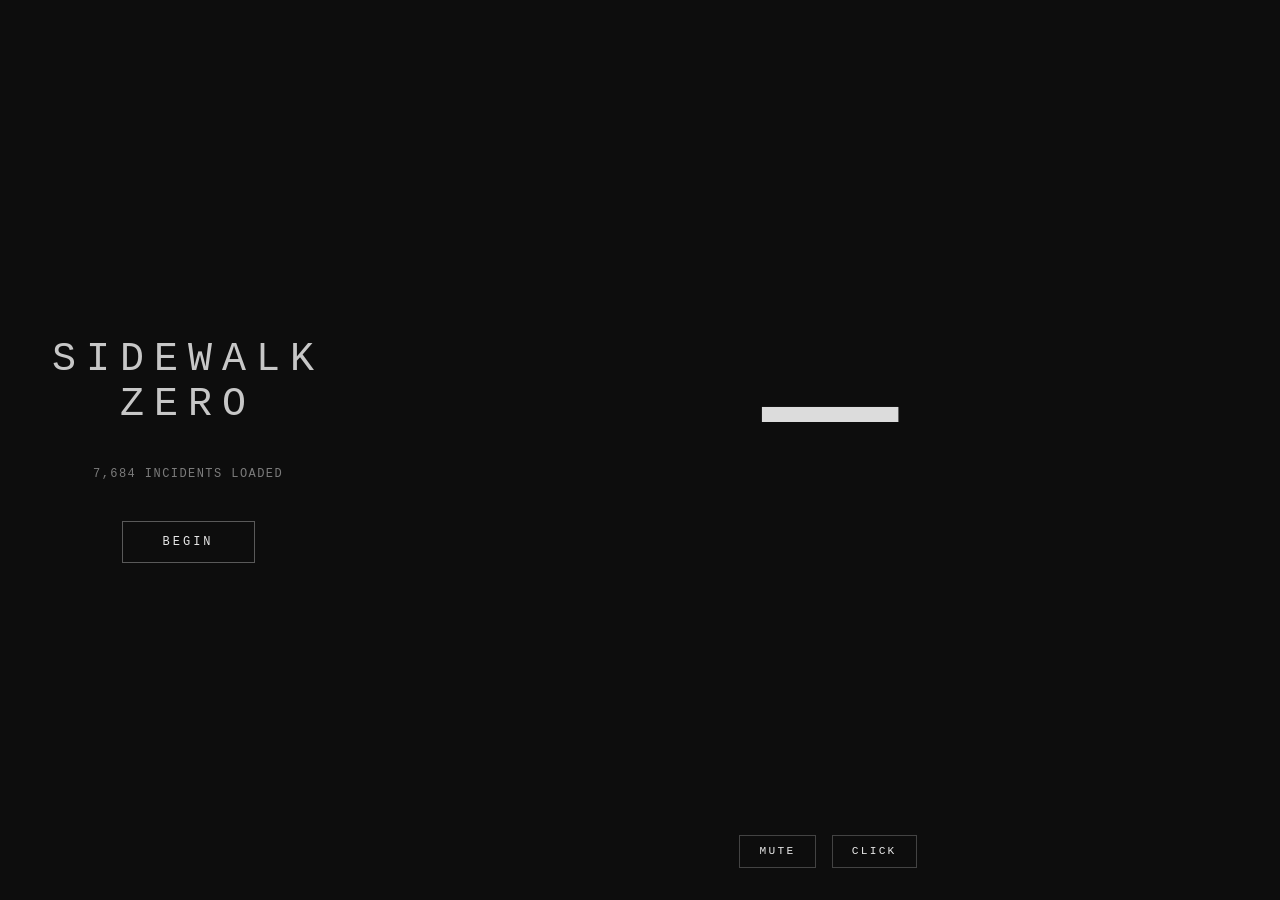
==== public/index.html @ f0196a46 "feat: V4 sound — click engine and continuous tone with mode toggle - Click engine: 12ms decaying noi" ====
<!DOCTYPE html>
<html lang="en">
<head>
  <meta charset="UTF-8">
  <meta name="viewport" content="width=device-width, initial-scale=1.0, user-scalable=no">
  <meta name="mobile-web-app-capable" content="yes">
  <meta name="apple-mobile-web-app-capable" content="yes">
  <meta name="apple-mobile-web-app-status-bar-style" content="black-translucent">
  <title>Sidewalk Zero</title>
  <link rel="stylesheet" href="style.css">
</head>
<body>
  <div id="screen">

    <div id="loading-view">
      <div class="title">SIDEWALK ZERO</div>
      <div id="load-status">loading...</div>
    </div>

    <div id="ready-view" hidden>
      <div class="title">SIDEWALK ZERO</div>
      <div id="incident-count"></div>
      <button id="begin-btn">BEGIN</button>
    </div>

    <div id="main-view" hidden>
      <div id="reading">—</div>
      <div id="status"></div>
      <div id="controls">
        <button id="mute-btn">MUTE</button>
        <button id="mode-btn">CLICK</button>
      </div>
    </div>

  </div>
  <script src="app.js"></script>
</body>
</html>
---- public/style.css ----
*, *::before, *::after {
  box-sizing: border-box;
  margin: 0;
  padding: 0;
}

html, body {
  height: 100%;
  width: 100%;
  overflow: hidden;
  background: #0d0d0d;
  color: #e8e8e8;
  font-family: 'Courier New', Courier, monospace;
  -webkit-tap-highlight-color: transparent;
}

#screen {
  height: 100dvh;
  display: flex;
  align-items: center;
  justify-content: center;
  transition: background-color 0.6s ease;
}

/* Loading + ready views */

#loading-view,
#ready-view {
  text-align: center;
  padding: 2rem;
}

.title {
  font-size: clamp(1.2rem, 7vw, 2.5rem);
  letter-spacing: 0.25em;
  margin-bottom: 2.5rem;
  opacity: 0.85;
}

#load-status,
#incident-count {
  font-size: 0.75rem;
  letter-spacing: 0.12em;
  opacity: 0.5;
  margin-bottom: 2.5rem;
  text-transform: uppercase;
}

#begin-btn {
  background: none;
  border: 1px solid rgba(232, 232, 232, 0.35);
  color: #e8e8e8;
  font-family: inherit;
  font-size: 0.75rem;
  letter-spacing: 0.25em;
  padding: 0.8rem 2.5rem;
  cursor: pointer;
  text-transform: uppercase;
  transition: border-color 0.2s, background 0.2s;
}

#begin-btn:active {
  background: rgba(232, 232, 232, 0.08);
  border-color: rgba(232, 232, 232, 0.6);
}

/* Main view */

#main-view {
  width: 100%;
  height: 100%;
  display: flex;
  flex-direction: column;
  align-items: center;
  justify-content: center;
}

#status {
  font-size: 0.65rem;
  letter-spacing: 0.12em;
  opacity: 0.4;
  text-transform: uppercase;
  margin-bottom: 1rem;
  min-height: 1em;
}

#reading {
  font-size: clamp(5rem, 28vw, 14rem);
  font-weight: 400;
  letter-spacing: -0.02em;
  line-height: 1;
  tabular-nums: true;
  font-variant-numeric: tabular-nums;
  opacity: 0.95;
  margin-bottom: 3rem;
}

#controls {
  display: flex;
  gap: 1rem;
  position: fixed;
  bottom: max(2rem, env(safe-area-inset-bottom));
}

#controls button {
  background: none;
  border: 1px solid rgba(232, 232, 232, 0.25);
  color: #e8e8e8;
  font-family: inherit;
  font-size: 0.7rem;
  letter-spacing: 0.2em;
  padding: 0.6rem 1.2rem;
  cursor: pointer;
  text-transform: uppercase;
  transition: border-color 0.2s, background 0.2s;
}

#controls button:active {
  background: rgba(232, 232, 232, 0.08);
}

#mute-btn.active {
  border-color: rgba(232, 232, 232, 0.6);
  opacity: 1;
}
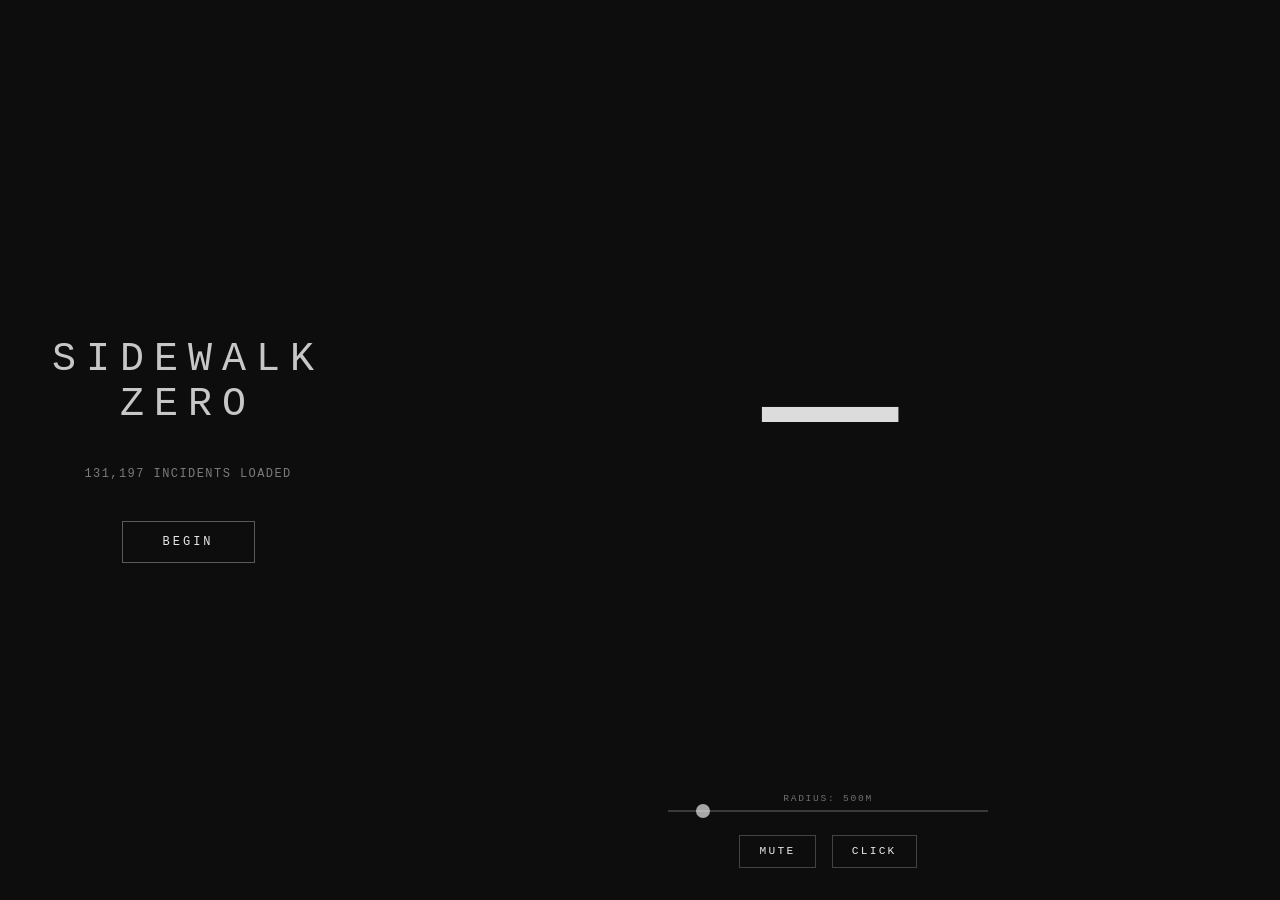
==== commit 561a33c2: "feat: add radius slider for live testing of RADIUS_M Adds a fixed slider at the bottom of the main v" ====
--- a/public/index.html
+++ b/public/index.html
@@ -7,7 +7,7 @@
   <meta name="apple-mobile-web-app-capable" content="yes">
   <meta name="apple-mobile-web-app-status-bar-style" content="black-translucent">
   <title>Sidewalk Zero</title>
-  <link rel="stylesheet" href="style.css">
+  <link rel="stylesheet" href="style.css?v=7">
 </head>
 <body>
   <div id="screen">
@@ -26,6 +26,10 @@
     <div id="main-view" hidden>
       <div id="reading">—</div>
       <div id="status"></div>
+      <div id="radius-control">
+        <label id="radius-label" for="radius-slider">RADIUS: 500m</label>
+        <input id="radius-slider" type="range" min="50" max="5000" step="50" value="500">
+      </div>
       <div id="controls">
         <button id="mute-btn">MUTE</button>
         <button id="mode-btn">CLICK</button>
@@ -33,6 +37,6 @@
     </div>
 
   </div>
-  <script src="app.js"></script>
+  <script src="app.js?v=7"></script>
 </body>
 </html>
--- a/public/style.css
+++ b/public/style.css
@@ -95,6 +95,51 @@
   margin-bottom: 3rem;
 }
 
+#radius-control {
+  position: fixed;
+  bottom: max(5.5rem, calc(env(safe-area-inset-bottom) + 4rem));
+  display: flex;
+  flex-direction: column;
+  align-items: center;
+  gap: 0.4rem;
+}
+
+#radius-label {
+  font-size: 0.6rem;
+  letter-spacing: 0.18em;
+  opacity: 0.45;
+  text-transform: uppercase;
+}
+
+#radius-slider {
+  -webkit-appearance: none;
+  appearance: none;
+  width: clamp(180px, 50vw, 320px);
+  height: 2px;
+  background: rgba(232, 232, 232, 0.2);
+  outline: none;
+  cursor: pointer;
+}
+
+#radius-slider::-webkit-slider-thumb {
+  -webkit-appearance: none;
+  appearance: none;
+  width: 14px;
+  height: 14px;
+  border-radius: 50%;
+  background: rgba(232, 232, 232, 0.7);
+  cursor: pointer;
+}
+
+#radius-slider::-moz-range-thumb {
+  width: 14px;
+  height: 14px;
+  border-radius: 50%;
+  border: none;
+  background: rgba(232, 232, 232, 0.7);
+  cursor: pointer;
+}
+
 #controls {
   display: flex;
   gap: 1rem;
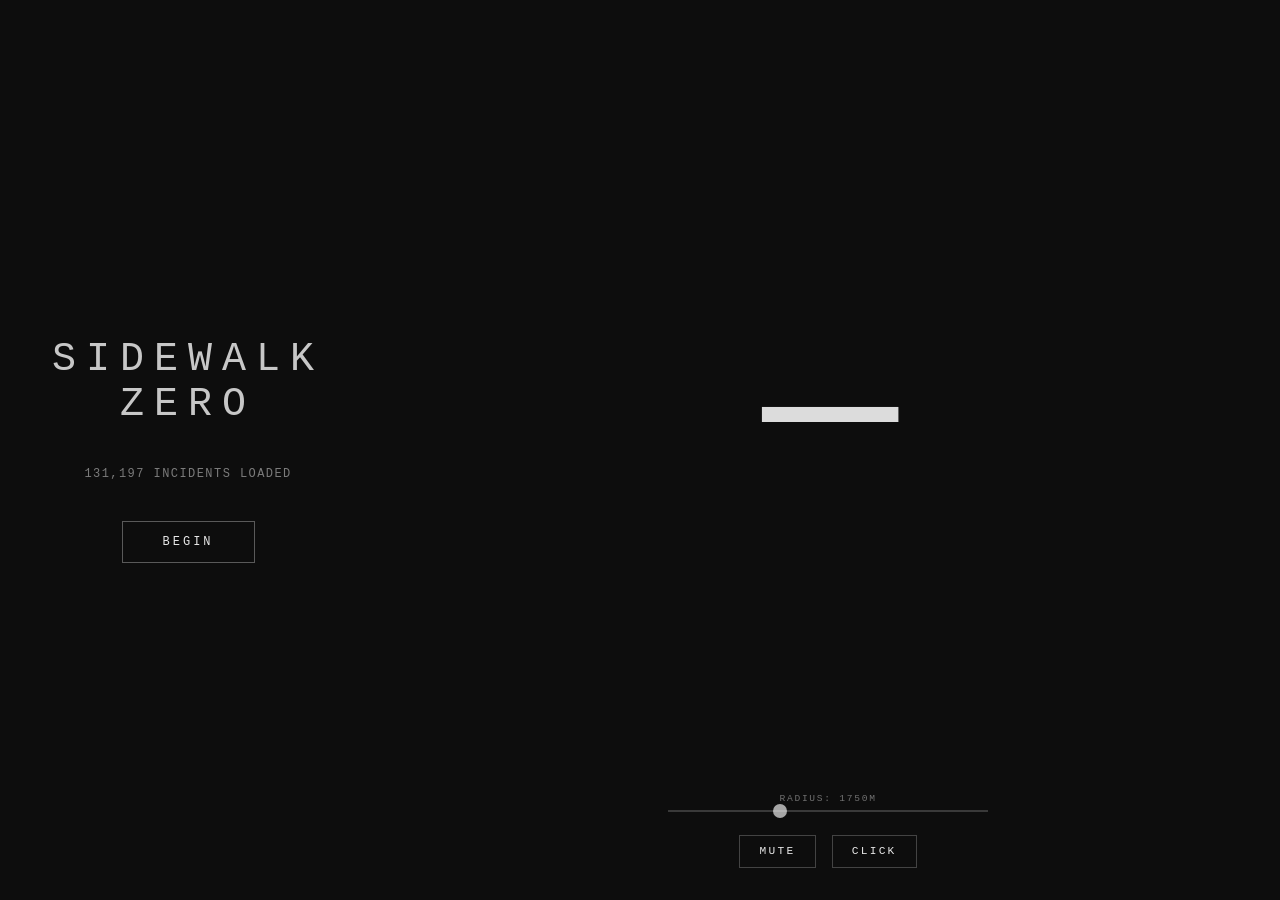
==== commit be35e61a: "tune: update formula constants from simulator field testing REFERENCE_DIST_M: 15 → 129 RADIUS_M: 500" ====
--- a/public/index.html
+++ b/public/index.html
@@ -27,8 +27,8 @@
       <div id="reading">—</div>
       <div id="status"></div>
       <div id="radius-control">
-        <label id="radius-label" for="radius-slider">RADIUS: 500m</label>
-        <input id="radius-slider" type="range" min="50" max="5000" step="50" value="500">
+        <label id="radius-label" for="radius-slider">RADIUS: 1750m</label>
+        <input id="radius-slider" type="range" min="50" max="5000" step="50" value="1750">
       </div>
       <div id="controls">
         <button id="mute-btn">MUTE</button>
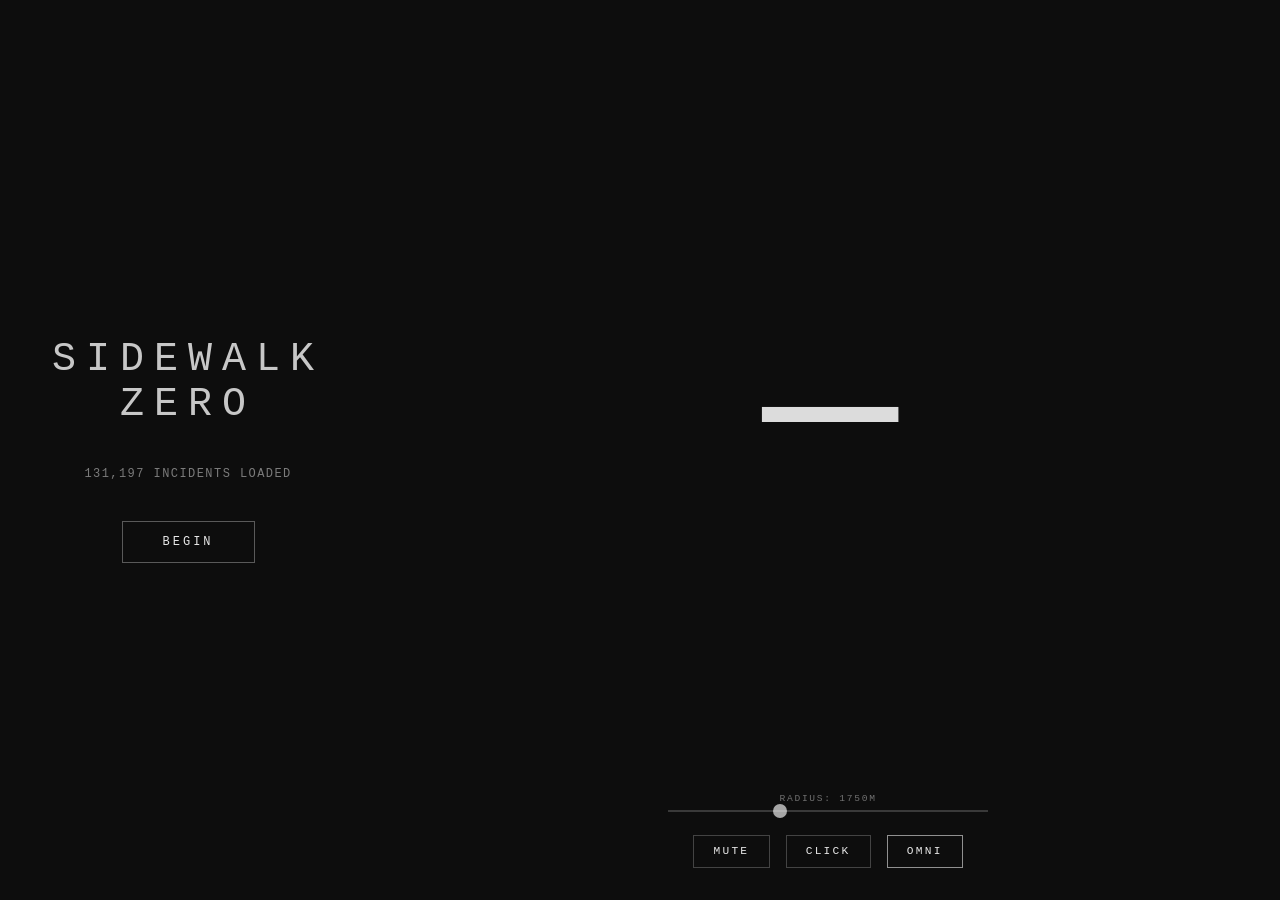
==== commit 6c3d5fde: "feat: add OMNI/DIR toggle button to main view Adds a third control button that switches between omni" ====
--- a/public/index.html
+++ b/public/index.html
@@ -33,6 +33,7 @@
       <div id="controls">
         <button id="mute-btn">MUTE</button>
         <button id="mode-btn">CLICK</button>
+        <button id="omni-btn" class="active">OMNI</button>
       </div>
     </div>
 
--- a/public/style.css
+++ b/public/style.css
@@ -164,7 +164,8 @@
   background: rgba(232, 232, 232, 0.08);
 }
 
-#mute-btn.active {
+#mute-btn.active,
+#omni-btn.active {
   border-color: rgba(232, 232, 232, 0.6);
   opacity: 1;
 }
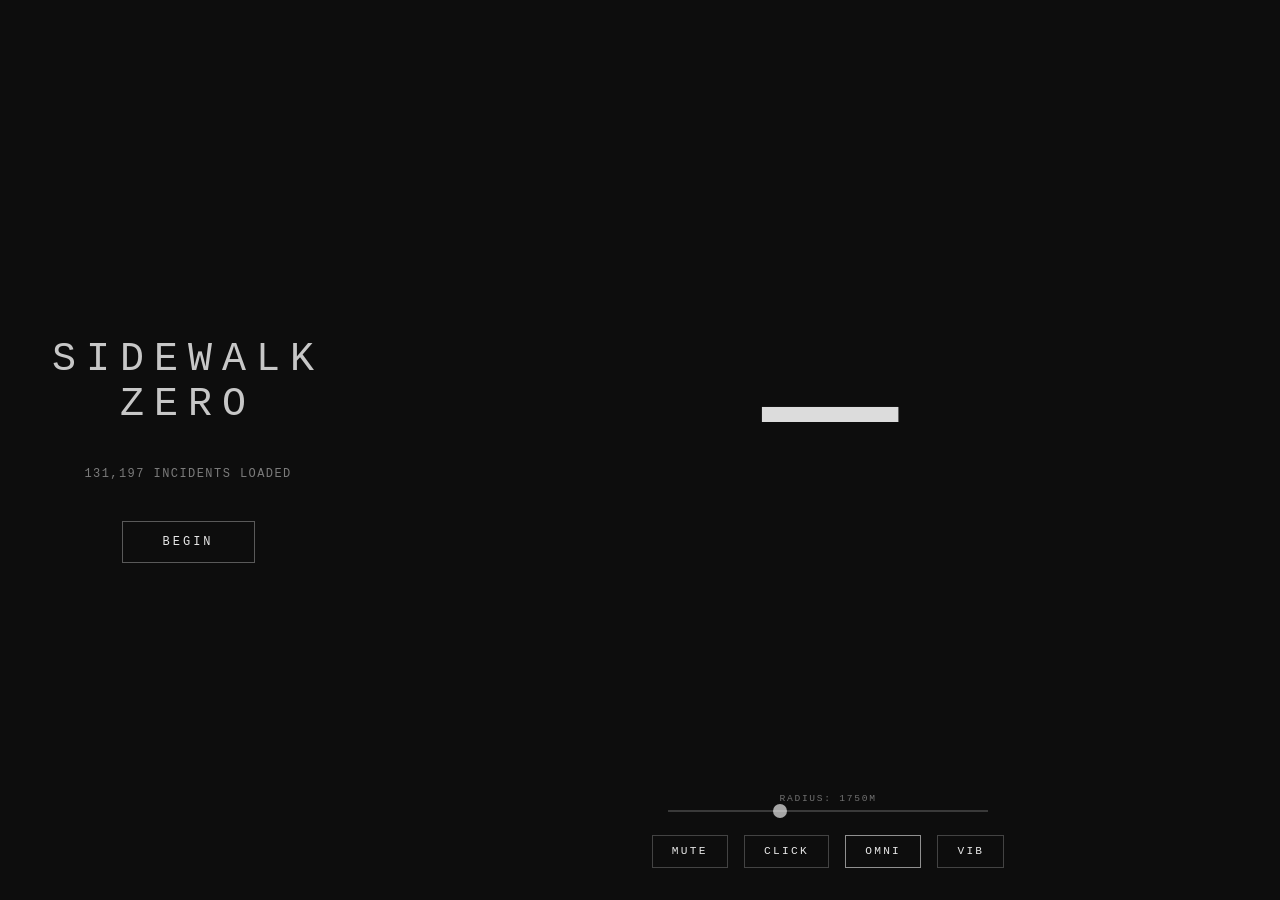
==== commit 38bbcb6c: "feat: Poisson click timing, quadratic rate curve, vibration toggle Click engine now uses a Poisson p" ====
--- a/public/index.html
+++ b/public/index.html
@@ -7,7 +7,7 @@
   <meta name="apple-mobile-web-app-capable" content="yes">
   <meta name="apple-mobile-web-app-status-bar-style" content="black-translucent">
   <title>Sidewalk Zero</title>
-  <link rel="stylesheet" href="style.css?v=7">
+  <link rel="stylesheet" href="style.css?v=8">
 </head>
 <body>
   <div id="screen">
@@ -34,10 +34,11 @@
         <button id="mute-btn">MUTE</button>
         <button id="mode-btn">CLICK</button>
         <button id="omni-btn" class="active">OMNI</button>
+        <button id="vib-btn">VIB</button>
       </div>
     </div>
 
   </div>
-  <script src="app.js?v=7"></script>
+  <script src="app.js?v=8"></script>
 </body>
 </html>
--- a/public/style.css
+++ b/public/style.css
@@ -165,7 +165,12 @@
 }
 
 #mute-btn.active,
-#omni-btn.active {
+#omni-btn.active,
+#vib-btn.active {
   border-color: rgba(232, 232, 232, 0.6);
   opacity: 1;
 }
+
+#vib-btn.no-vibrate {
+  display: none;
+}
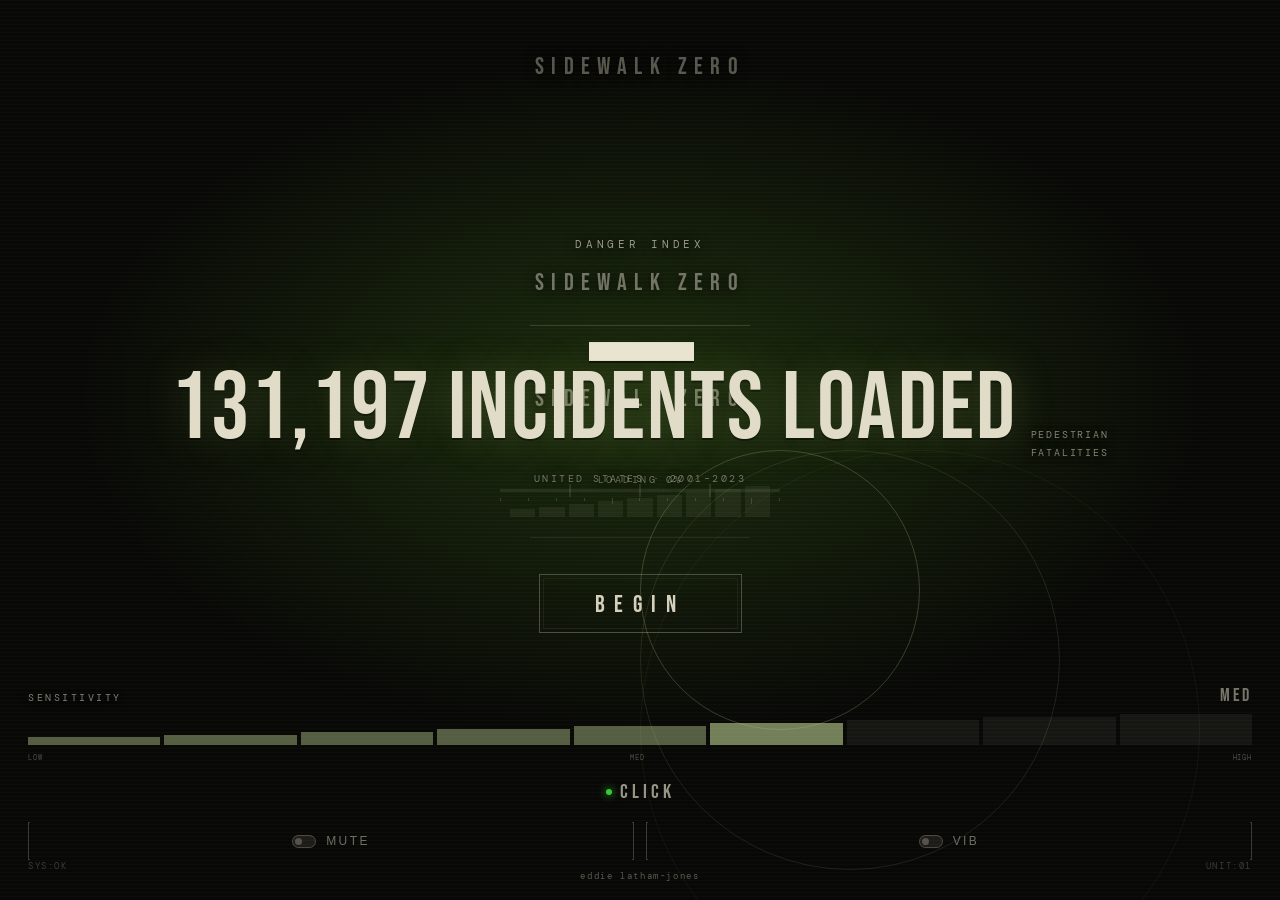
==== commit 7a519c15: "design update new claude design" ====
--- a/public/index.html
+++ b/public/index.html
@@ -7,38 +7,176 @@
   <meta name="apple-mobile-web-app-capable" content="yes">
   <meta name="apple-mobile-web-app-status-bar-style" content="black-translucent">
   <title>Sidewalk Zero</title>
-  <link rel="stylesheet" href="style.css?v=8">
+  <link rel="preconnect" href="https://fonts.googleapis.com">
+  <link href="https://fonts.googleapis.com/css2?family=Bebas+Neue&family=DM+Mono:wght@300;400;500&display=swap" rel="stylesheet">
+  <link rel="stylesheet" href="style.css?v=9">
 </head>
 <body>
   <div id="screen">
 
+    <!-- scan-line overlay (applies to all views) -->
+    <div id="scan-lines" aria-hidden="true"></div>
+
+    <!-- ── LOADING VIEW ───────────────────────── -->
     <div id="loading-view">
-      <div class="title">SIDEWALK ZERO</div>
-      <div id="load-status">loading...</div>
+      <div class="rings" aria-hidden="true">
+        <div class="ring ring-1"></div>
+        <div class="ring ring-2"></div>
+        <div class="ring ring-3"></div>
+      </div>
+      <div class="view-inner">
+        <div class="wordmark">SIDEWALK ZERO</div>
+        <div class="meta-label" id="load-status">LOADING 0%</div>
+        <div class="seg-bar" id="load-bar">
+          <div class="seg-bar__track">
+            <div class="seg s1"></div>
+            <div class="seg s2"></div>
+            <div class="seg s3"></div>
+            <div class="seg s4"></div>
+            <div class="seg s5"></div>
+            <div class="seg s6"></div>
+            <div class="seg s7"></div>
+            <div class="seg s8"></div>
+            <div class="seg s9"></div>
+          </div>
+        </div>
+      </div>
+      <div class="sys-row">
+        <span>SYS:OK</span><span>UNIT:01</span>
+      </div>
     </div>
 
+    <!-- ── READY VIEW ─────────────────────────── -->
     <div id="ready-view" hidden>
-      <div class="title">SIDEWALK ZERO</div>
-      <div id="incident-count"></div>
-      <button id="begin-btn">BEGIN</button>
+      <div class="rings" aria-hidden="true">
+        <div class="ring ring-1"></div>
+        <div class="ring ring-2"></div>
+        <div class="ring ring-3"></div>
+      </div>
+      <div class="view-inner">
+        <div class="wordmark">SIDEWALK ZERO</div>
+        <div class="rule"></div>
+        <div class="count-block">
+          <div class="count-num" id="incident-count">—</div>
+          <div class="count-label">PEDESTRIAN<br>FATALITIES</div>
+        </div>
+        <div class="meta-label">UNITED STATES · 2001–2023</div>
+        <div class="rule rule--faint"></div>
+        <button id="begin-btn">
+          <span class="begin-fill" id="begin-fill"></span>
+          <span class="begin-inset"></span>
+          <span class="begin-text" id="begin-text">BEGIN</span>
+        </button>
+      </div>
+      <div class="credit">
+        <a href="https://eddielathamjones.com" target="_blank" rel="noopener noreferrer">
+          eddie latham-jones
+        </a>
+      </div>
     </div>
 
+    <!-- ── MAIN VIEW ──────────────────────────── -->
     <div id="main-view" hidden>
-      <div id="reading">—</div>
-      <div id="status"></div>
-      <div id="radius-control">
-        <label id="radius-label" for="radius-slider">RADIUS: 1750m</label>
-        <input id="radius-slider" type="range" min="50" max="5000" step="50" value="1750">
+      <!-- glow layers -->
+      <div id="glow-inner" aria-hidden="true"></div>
+      <div id="glow-halo"  aria-hidden="true"></div>
+
+      <div id="main-top">
+        <div class="wordmark wordmark--dim">SIDEWALK ZERO</div>
       </div>
-      <div id="controls">
-        <button id="mute-btn">MUTE</button>
-        <button id="mode-btn">CLICK</button>
-        <button id="omni-btn" class="active">OMNI</button>
-        <button id="vib-btn">VIB</button>
+
+      <div id="main-center">
+        <div id="danger-label">DANGER INDEX</div>
+        <div id="reading">—</div>
+
+        <!-- analog meter -->
+        <div id="meter">
+          <div id="meter-fill"></div>
+          <div class="meter-tick" style="left:25%"></div>
+          <div class="meter-tick" style="left:50%"></div>
+          <div class="meter-tick" style="left:75%"></div>
+        </div>
+        <div id="meter-ticks-minor">
+          <span></span><span></span><span></span><span></span><span class="t-major"></span>
+          <span></span><span></span><span></span><span></span><span class="t-major"></span>
+          <span></span>
+        </div>
+
+        <div id="status"></div>
+      </div>
+
+      <div id="main-bottom">
+        <!-- sensitivity (replaces radius) -->
+        <div id="sensitivity-wrap">
+          <div id="sensitivity-header">
+            <span id="radius-label">SENSITIVITY</span>
+            <span id="sensitivity-value">MED</span>
+          </div>
+          <!-- visual segments (decorative, synced via app-patch.js) -->
+          <div id="sensitivity-segs">
+            <div class="sseg" data-i="0"></div>
+            <div class="sseg" data-i="1"></div>
+            <div class="sseg" data-i="2"></div>
+            <div class="sseg" data-i="3"></div>
+            <div class="sseg" data-i="4"></div>
+            <div class="sseg" data-i="5"></div>
+            <div class="sseg" data-i="6"></div>
+            <div class="sseg" data-i="7"></div>
+            <div class="sseg" data-i="8"></div>
+          </div>
+          <div id="sensitivity-labels">
+            <span>LOW</span><span>MED</span><span>HIGH</span>
+          </div>
+          <!-- hidden range input — app.js reads this unchanged -->
+          <input id="radius-slider" type="range" min="50" max="5000" step="50" value="1750"
+                 style="position:absolute;opacity:0;pointer-events:none;width:1px;height:1px;">
+        </div>
+
+        <!-- mode indicator -->
+        <div id="mode-row">
+          <div id="mode-dot"></div>
+          <button id="mode-btn">CLICK</button>
+        </div>
+
+        <!-- toggle row -->
+        <div id="toggle-row">
+          <!-- mute -->
+          <div class="toggle-wrap" id="mute-wrap">
+            <button class="toggle-btn" id="mute-btn">
+              <span class="tog-bracket tog-bracket--l"></span>
+              <span class="tog-pill">
+                <span class="tog-nub"></span>
+              </span>
+              <span class="tog-label">MUTE</span>
+              <span class="tog-bracket tog-bracket--r"></span>
+            </button>
+          </div>
+          <!-- vib -->
+          <div class="toggle-wrap" id="vib-wrap">
+            <button class="toggle-btn" id="vib-btn">
+              <span class="tog-bracket tog-bracket--l"></span>
+              <span class="tog-pill">
+                <span class="tog-nub"></span>
+              </span>
+              <span class="tog-label">VIB</span>
+              <span class="tog-bracket tog-bracket--r"></span>
+            </button>
+          </div>
+          <!-- omni kept in DOM for app.js, visually hidden -->
+          <button id="omni-btn" class="active" style="display:none">OMNI</button>
+        </div>
+      </div>
+
+      <div class="credit">
+        <a href="https://eddielathamjones.com" target="_blank" rel="noopener noreferrer">
+          eddie latham-jones
+        </a>
       </div>
     </div>
 
   </div>
-  <script src="app.js?v=8"></script>
+
+  <script src="app.js?v=9"></script>
+  <script src="app-patch.js?v=9"></script>
 </body>
 </html>
--- a/public/style.css
+++ b/public/style.css
@@ -1,176 +1,644 @@
+/* ─────────────────────────────────────────────────────────────
+   Sidewalk Zero — style.css v9
+   Design: Direction A "Brutalist Instrument"
+   Fonts: Bebas Neue (display), DM Mono (labels)
+   ───────────────────────────────────────────────────────────── */
+
+@import url('https://fonts.googleapis.com/css2?family=Bebas+Neue&family=DM+Mono:wght@300;400;500&display=swap');
+
+/* ── Reset ──────────────────────────────────────────────────── */
 *, *::before, *::after {
   box-sizing: border-box;
   margin: 0;
   padding: 0;
 }
 
+/* ── Base ───────────────────────────────────────────────────── */
 html, body {
   height: 100%;
   width: 100%;
   overflow: hidden;
-  background: #0d0d0d;
-  color: #e8e8e8;
-  font-family: 'Courier New', Courier, monospace;
+  background: #080806;
+  color: #d4d0bc;
+  font-family: 'DM Mono', 'Courier New', monospace;
   -webkit-tap-highlight-color: transparent;
 }
 
+/* ── Animations ─────────────────────────────────────────────── */
+@keyframes ring-pulse {
+  0%   { opacity: 0.08; transform: translate(-50%, -54%) scale(1); }
+  50%  { opacity: 0.18; transform: translate(-50%, -54%) scale(1.04); }
+  100% { opacity: 0.08; transform: translate(-50%, -54%) scale(1); }
+}
+@keyframes ring-pulse-2 {
+  0%   { opacity: 0.04; transform: translate(-50%, -54%) scale(1); }
+  50%  { opacity: 0.10; transform: translate(-50%, -54%) scale(1.08); }
+  100% { opacity: 0.04; transform: translate(-50%, -54%) scale(1); }
+}
+@keyframes glow-breathe {
+  0%, 100% { opacity: 0.85; }
+  50%       { opacity: 1; }
+}
+@keyframes hold-fill {
+  from { transform: scaleX(0); }
+  to   { transform: scaleX(1); }
+}
+
+/* ── Scan-line overlay ──────────────────────────────────────── */
+#scan-lines {
+  position: fixed;
+  inset: 0;
+  pointer-events: none;
+  z-index: 100;
+  background-image: repeating-linear-gradient(
+    0deg,
+    transparent,
+    transparent 3px,
+    rgba(255, 255, 200, 0.022) 3px,
+    rgba(255, 255, 200, 0.022) 4px
+  );
+}
+
+/* ── Screen container ───────────────────────────────────────── */
 #screen {
+  position: relative;
   height: 100dvh;
-  display: flex;
+  overflow: hidden;
+}
+
+/* ── Shared: rings ──────────────────────────────────────────── */
+.rings {
+  position: absolute;
+  inset: 0;
+  pointer-events: none;
+  z-index: 0;
+}
+.ring {
+  position: absolute;
+  top: 50%;
+  left: 50%;
+  border-radius: 50%;
+  border: 1px solid rgba(180, 200, 140, 0.14);
+}
+.ring-1 {
+  width: 280px; height: 280px;
+  animation: ring-pulse 3.5s ease-in-out infinite;
+}
+.ring-2 {
+  width: 420px; height: 420px;
+  border-color: rgba(180, 200, 140, 0.07);
+  animation: ring-pulse-2 3.5s ease-in-out infinite 0.7s;
+}
+.ring-3 {
+  width: 560px; height: 560px;
+  border-color: rgba(180, 200, 140, 0.03);
+  animation: ring-pulse 3.5s ease-in-out infinite 1.4s;
+}
+
+/* ── Shared: wordmark ───────────────────────────────────────── */
+.wordmark {
+  font-family: 'Bebas Neue', sans-serif;
+  font-size: clamp(18px, 5vw, 24px);
+  letter-spacing: 0.3em;
+  color: rgba(212, 208, 188, 0.5);
+  text-shadow: 0 2px 12px rgba(0, 0, 0, 0.9);
+}
+.wordmark--dim {
+  color: rgba(212, 208, 188, 0.4);
+}
+
+/* ── Shared: meta labels ────────────────────────────────────── */
+.meta-label {
+  font-size: 10px;
+  letter-spacing: 0.25em;
+  text-transform: uppercase;
+  color: rgba(212, 208, 188, 0.5);
+  text-shadow: 0 1px 8px rgba(0, 0, 0, 0.9);
+}
+
+/* ── Shared: rule ───────────────────────────────────────────── */
+.rule {
+  width: 220px;
+  height: 1px;
+  background: rgba(212, 208, 188, 0.18);
+}
+.rule--faint {
+  background: rgba(212, 208, 188, 0.1);
+}
+
+/* ── Shared: credit ─────────────────────────────────────────── */
+.credit {
+  position: absolute;
+  bottom: max(16px, env(safe-area-inset-bottom));
+  left: 0; right: 0;
+  text-align: center;
+  z-index: 2;
+}
+.credit a {
+  font-size: 9px;
+  letter-spacing: 0.18em;
+  color: rgba(212, 208, 188, 0.22);
+  text-decoration: none;
+  text-transform: lowercase;
+}
+
+/* ── Shared: segmented bar ───────────────────────────────────── */
+.seg-bar {
+  width: min(260px, 80vw);
+}
+.seg-bar__track {
+  display: flex;
+  gap: 4px;
+  align-items: flex-end;
+}
+.seg {
+  flex: 1;
+  background: rgba(212, 208, 188, 0.07);
+  transition: background 0.15s;
+}
+/* heights — stepping up */
+.s1 { height: 8px; }  .s2 { height: 10px; } .s3 { height: 13px; }
+.s4 { height: 16px; } .s5 { height: 19px; } .s6 { height: 22px; }
+.s7 { height: 25px; } .s8 { height: 28px; } .s9 { height: 31px; }
+/* lit state driven by JS via .lit class */
+.seg.lit { background: rgba(180, 200, 140, 0.45); }
+.s5.lit  { background: rgba(180, 200, 140, 0.52); }
+.s6.lit  { background: rgba(180, 200, 140, 0.60); }
+.s7.lit  { background: rgba(180, 200, 140, 0.68); }
+.s8.lit  { background: rgba(180, 200, 140, 0.76); }
+.s9.lit  { background: rgba(180, 200, 140, 0.85); }
+
+/* ── sys row (loading footer) ───────────────────────────────── */
+.sys-row {
+  position: absolute;
+  bottom: max(28px, env(safe-area-inset-bottom));
+  left: 28px; right: 28px;
+  display: flex;
+  justify-content: space-between;
+  font-size: 9px;
+  letter-spacing: 0.18em;
+  color: rgba(212, 208, 188, 0.25);
+  z-index: 2;
+}
+
+/* ═══════════════════════════════════════════════════════════════
+   LOADING VIEW
+═══════════════════════════════════════════════════════════════ */
+#loading-view {
+  position: absolute;
+  inset: 0;
+  display: flex;
+  flex-direction: column;
+  align-items: center;
+  justify-content: flex-start;
+  overflow: hidden;
+}
+#loading-view::before {
+  content: '';
+  position: absolute;
+  inset: 0;
+  background: radial-gradient(ellipse 65% 55% at 50% 44%,
+    rgba(40, 80, 20, 0.22) 0%, transparent 70%);
+  pointer-events: none;
+  animation: glow-breathe 4s ease-in-out infinite;
+  z-index: 0;
+}
+#loading-view .view-inner {
+  position: relative;
+  z-index: 2;
+  display: flex;
+  flex-direction: column;
+  align-items: center;
+  gap: 0;
+  flex: 1;
+  justify-content: center;
+}
+#loading-view .wordmark {
+  margin-bottom: 44px;
+}
+#loading-view .meta-label {
+  margin-top: 16px;
+}
+#load-bar {
+  /* width set above in .seg-bar */
+}
+
+/* ═══════════════════════════════════════════════════════════════
+   READY VIEW
+═══════════════════════════════════════════════════════════════ */
+#ready-view {
+  position: absolute;
+  inset: 0;
+  display: flex;
+  flex-direction: column;
+  align-items: center;
+  justify-content: flex-start;
+  overflow: hidden;
+}
+#ready-view::before {
+  content: '';
+  position: absolute;
+  inset: 0;
+  background: radial-gradient(ellipse 65% 55% at 50% 44%,
+    rgba(60, 95, 25, 0.28) 0%, transparent 68%);
+  animation: glow-breathe 4s ease-in-out infinite;
+  pointer-events: none;
+  z-index: 0;
+}
+#ready-view .view-inner {
+  position: relative;
+  z-index: 2;
+  display: flex;
+  flex-direction: column;
+  align-items: center;
+  gap: 0;
+  flex: 1;
+  justify-content: center;
+}
+#ready-view .wordmark {
+  margin-bottom: 28px;
+}
+#ready-view .rule {
+  margin-bottom: 36px;
+}
+#ready-view .rule--faint {
+  margin-bottom: 36px;
+}
+#ready-view .meta-label {
+  margin-bottom: 52px;
+}
+
+/* count block */
+.count-block {
+  display: flex;
+  align-items: baseline;
+  gap: 14px;
+  margin-bottom: 10px;
+}
+.count-num {
+  font-family: 'Bebas Neue', sans-serif;
+  font-size: clamp(72px, 20vw, 96px);
+  letter-spacing: 0.02em;
+  line-height: 1;
+  color: #e0dcc8;
+  text-shadow: 0 0 40px rgba(160, 190, 100, 0.25), 0 2px 0 rgba(0, 0, 0, 0.5);
+}
+.count-label {
+  font-size: 10px;
+  letter-spacing: 0.18em;
+  color: rgba(212, 208, 188, 0.6);
+  text-transform: uppercase;
+  line-height: 1.8;
+  text-shadow: 0 1px 8px rgba(0, 0, 0, 0.9);
+}
+
+/* BEGIN button */
+#begin-btn {
+  position: relative;
+  background: none;
+  border: none;
+  padding: 16px 56px 14px;
+  cursor: pointer;
+  color: #d4d0bc;
+  font-family: 'Bebas Neue', sans-serif;
+  font-size: 24px;
+  letter-spacing: 0.4em;
+  -webkit-tap-highlight-color: transparent;
+}
+.begin-fill {
+  position: absolute;
+  inset: 0;
+  background: rgba(212, 208, 188, 0.08);
+  transform-origin: left center;
+  transform: scaleX(0);
+  pointer-events: none;
+}
+#begin-btn.holding .begin-fill {
+  animation: hold-fill var(--hold-ms, 1400ms) linear forwards;
+}
+#begin-btn.activated .begin-fill {
+  transform: scaleX(1);
+  background: rgba(212, 208, 188, 0.12);
+}
+.begin-inset {
+  position: absolute;
+  inset: 0;
+  border: 1px solid rgba(212, 208, 188, 0.3);
+  pointer-events: none;
+  transition: border-color 0.2s;
+}
+#begin-btn::after {
+  content: '';
+  position: absolute;
+  inset: 4px;
+  border: 1px solid rgba(212, 208, 188, 0.07);
+  pointer-events: none;
+}
+#begin-btn.holding .begin-inset { border-color: rgba(212, 208, 188, 0.55); }
+#begin-btn.activated .begin-inset { border-color: rgba(212, 208, 188, 0.7); }
+.begin-text {
+  position: relative;
+  z-index: 1;
+}
+
+/* ═══════════════════════════════════════════════════════════════
+   MAIN VIEW
+═══════════════════════════════════════════════════════════════ */
+#main-view {
+  position: absolute;
+  inset: 0;
+  display: flex;
+  flex-direction: column;
+  overflow: hidden;
+}
+
+/* glow layers — background is set by app-patch.js */
+#glow-inner {
+  position: absolute;
+  inset: 0;
+  z-index: 0;
+  transition: background 0.5s ease, opacity 0.4s ease, transform 0.4s ease;
+}
+#glow-halo {
+  position: absolute;
+  inset: 0;
+  z-index: 0;
+  transition: background 0.6s ease;
+}
+
+/* top wordmark */
+#main-top {
+  position: relative;
+  z-index: 2;
+  text-align: center;
+  padding-top: max(52px, calc(env(safe-area-inset-top) + 20px));
+  padding-bottom: 4px;
+}
+
+/* center — score area */
+#main-center {
+  flex: 1;
+  display: flex;
+  flex-direction: column;
   align-items: center;
   justify-content: center;
-  transition: background-color 0.6s ease;
-}
-
-/* Loading + ready views */
-
-#loading-view,
-#ready-view {
-  text-align: center;
-  padding: 2rem;
-}
-
-.title {
-  font-size: clamp(1.2rem, 7vw, 2.5rem);
+  position: relative;
+  z-index: 2;
+}
+#danger-label {
+  font-size: 11px;
+  letter-spacing: 0.35em;
+  color: rgba(212, 208, 188, 0.7);
+  text-transform: uppercase;
+  text-shadow: 0 2px 12px rgba(0, 0, 0, 0.9);
+  margin-bottom: 6px;
+}
+#reading {
+  font-family: 'Bebas Neue', sans-serif;
+  font-size: clamp(120px, 40vw, 210px);
+  line-height: 1;
+  letter-spacing: -0.01em;
+  font-variant-numeric: tabular-nums;
+  color: #e8e4d0;
+  /* text-shadow updated dynamically by app-patch.js */
+  text-shadow: 0 2px 0 rgba(0, 0, 0, 0.5);
+}
+
+/* analog meter */
+#meter {
+  width: min(280px, 80vw);
+  height: 3px;
+  background: rgba(212, 208, 188, 0.1);
+  position: relative;
+  margin-top: 22px;
+}
+#meter-fill {
+  position: absolute;
+  left: 0; top: 0; height: 100%;
+  width: 0%;
+  background: hsl(120, 60%, 50%); /* updated by app-patch.js */
+  transition: width 0.5s ease, background 0.6s ease, box-shadow 0.6s ease;
+}
+.meter-tick {
+  position: absolute;
+  top: -5px;
+  width: 1px;
+  height: 13px;
+  background: rgba(212, 208, 188, 0.25);
+  transform: translateX(-50%);
+}
+#meter-ticks-minor {
+  display: flex;
+  justify-content: space-between;
+  width: min(280px, 80vw);
+  margin-top: 6px;
+}
+#meter-ticks-minor span {
+  display: block;
+  width: 1px;
+  height: 3px;
+  background: rgba(212, 208, 188, 0.18);
+}
+#meter-ticks-minor span.t-major {
+  height: 6px;
+}
+
+#status {
+  font-size: 11px;
+  letter-spacing: 0.22em;
+  color: rgba(212, 208, 188, 0.55);
+  text-transform: uppercase;
+  text-shadow: 0 2px 12px rgba(0, 0, 0, 0.9);
+  margin-top: 16px;
+  min-height: 1.2em;
+}
+
+/* bottom controls */
+#main-bottom {
+  position: relative;
+  z-index: 2;
+  padding: 0 28px max(40px, calc(env(safe-area-inset-bottom) + 16px));
+  display: flex;
+  flex-direction: column;
+  gap: 18px;
+}
+
+/* sensitivity */
+#sensitivity-wrap {
+  display: flex;
+  flex-direction: column;
+  gap: 8px;
+}
+#sensitivity-header {
+  display: flex;
+  justify-content: space-between;
+  align-items: baseline;
+}
+#radius-label {
+  font-size: 10px;
   letter-spacing: 0.25em;
-  margin-bottom: 2.5rem;
-  opacity: 0.85;
-}
-
-#load-status,
-#incident-count {
-  font-size: 0.75rem;
+  color: rgba(212, 208, 188, 0.6);
+  text-transform: uppercase;
+  text-shadow: 0 1px 6px rgba(0, 0, 0, 0.9);
+}
+#sensitivity-value {
+  font-family: 'Bebas Neue', sans-serif;
+  font-size: 18px;
+  letter-spacing: 0.15em;
+  color: rgba(212, 208, 188, 0.55);
+}
+#sensitivity-segs {
+  display: flex;
+  gap: 4px;
+  align-items: flex-end;
+}
+.sseg {
+  flex: 1;
+  background: rgba(212, 208, 188, 0.07);
+  transition: background 0.2s, box-shadow 0.2s;
+}
+/* heights */
+.sseg[data-i="0"] { height: 8px; }
+.sseg[data-i="1"] { height: 10px; }
+.sseg[data-i="2"] { height: 13px; }
+.sseg[data-i="3"] { height: 16px; }
+.sseg[data-i="4"] { height: 19px; }
+.sseg[data-i="5"] { height: 22px; }
+.sseg[data-i="6"] { height: 25px; }
+.sseg[data-i="7"] { height: 28px; }
+.sseg[data-i="8"] { height: 31px; }
+.sseg.lit {
+  background: rgba(180, 200, 140, 0.45);
+}
+.sseg[data-i="5"].lit,
+.sseg[data-i="6"].lit { background: rgba(180, 200, 140, 0.62); }
+.sseg[data-i="7"].lit,
+.sseg[data-i="8"].lit {
+  background: rgba(180, 200, 140, 0.82);
+  box-shadow: 0 0 6px rgba(180, 200, 140, 0.4);
+}
+
+#sensitivity-labels {
+  display: flex;
+  justify-content: space-between;
+  font-size: 7px;
   letter-spacing: 0.12em;
-  opacity: 0.5;
-  margin-bottom: 2.5rem;
+  color: rgba(212, 208, 188, 0.35);
   text-transform: uppercase;
 }
 
-#begin-btn {
-  background: none;
-  border: 1px solid rgba(232, 232, 232, 0.35);
-  color: #e8e8e8;
-  font-family: inherit;
-  font-size: 0.75rem;
-  letter-spacing: 0.25em;
-  padding: 0.8rem 2.5rem;
-  cursor: pointer;
-  text-transform: uppercase;
-  transition: border-color 0.2s, background 0.2s;
-}
-
-#begin-btn:active {
-  background: rgba(232, 232, 232, 0.08);
-  border-color: rgba(232, 232, 232, 0.6);
-}
-
-/* Main view */
-
-#main-view {
-  width: 100%;
-  height: 100%;
-  display: flex;
-  flex-direction: column;
+/* mode row */
+#mode-row {
+  display: flex;
   align-items: center;
   justify-content: center;
-}
-
-#status {
-  font-size: 0.65rem;
-  letter-spacing: 0.12em;
-  opacity: 0.4;
+  gap: 8px;
+}
+#mode-dot {
+  width: 6px;
+  height: 6px;
+  border-radius: 50%;
+  background: hsl(120, 60%, 50%); /* updated by app-patch.js */
+  box-shadow: 0 0 8px hsl(120, 60%, 50%);
+  transition: background 0.6s, box-shadow 0.6s;
+}
+#mode-btn {
+  background: none;
+  border: none;
+  cursor: pointer;
+  font-family: 'Bebas Neue', sans-serif;
+  font-size: 20px;
+  letter-spacing: 0.2em;
+  color: rgba(212, 208, 188, 0.7);
+  padding: 0;
+  -webkit-tap-highlight-color: transparent;
+}
+
+/* toggle buttons */
+#toggle-row {
+  display: flex;
+  gap: 12px;
+}
+.toggle-wrap {
+  flex: 1;
+}
+.toggle-btn {
+  width: 100%;
+  background: none;
+  border: none;
+  cursor: pointer;
+  padding: 12px 0;
+  display: flex;
+  align-items: center;
+  justify-content: center;
+  gap: 10px;
+  position: relative;
+  -webkit-tap-highlight-color: transparent;
+}
+/* bracket decoration */
+.tog-bracket {
+  position: absolute;
+  top: 0; bottom: 0;
+  width: 2px;
+}
+.tog-bracket--l {
+  left: 0;
+  border-top: 1px solid rgba(212, 208, 188, 0.25);
+  border-bottom: 1px solid rgba(212, 208, 188, 0.25);
+  border-left: 1px solid rgba(212, 208, 188, 0.25);
+}
+.tog-bracket--r {
+  right: 0;
+  border-top: 1px solid rgba(212, 208, 188, 0.25);
+  border-bottom: 1px solid rgba(212, 208, 188, 0.25);
+  border-right: 1px solid rgba(212, 208, 188, 0.25);
+}
+/* pill toggle */
+.tog-pill {
+  width: 24px;
+  height: 13px;
+  border-radius: 7px;
+  background: rgba(212, 208, 188, 0.1);
+  border: 1px solid rgba(212, 208, 188, 0.25);
+  position: relative;
+  flex-shrink: 0;
+  transition: background 0.2s, border-color 0.2s;
+}
+.tog-nub {
+  position: absolute;
+  top: 2px;
+  left: 2px;
+  width: 7px;
+  height: 7px;
+  border-radius: 50%;
+  background: rgba(212, 208, 188, 0.3);
+  transition: left 0.2s, background 0.2s, box-shadow 0.2s;
+}
+.tog-label {
+  font-size: 12px;
+  letter-spacing: 0.2em;
   text-transform: uppercase;
-  margin-bottom: 1rem;
-  min-height: 1em;
-}
-
-#reading {
-  font-size: clamp(5rem, 28vw, 14rem);
-  font-weight: 400;
-  letter-spacing: -0.02em;
-  line-height: 1;
-  tabular-nums: true;
-  font-variant-numeric: tabular-nums;
-  opacity: 0.95;
-  margin-bottom: 3rem;
-}
-
-#radius-control {
-  position: fixed;
-  bottom: max(5.5rem, calc(env(safe-area-inset-bottom) + 4rem));
-  display: flex;
-  flex-direction: column;
-  align-items: center;
-  gap: 0.4rem;
-}
-
-#radius-label {
-  font-size: 0.6rem;
-  letter-spacing: 0.18em;
-  opacity: 0.45;
-  text-transform: uppercase;
-}
-
-#radius-slider {
-  -webkit-appearance: none;
-  appearance: none;
-  width: clamp(180px, 50vw, 320px);
-  height: 2px;
-  background: rgba(232, 232, 232, 0.2);
-  outline: none;
-  cursor: pointer;
-}
-
-#radius-slider::-webkit-slider-thumb {
-  -webkit-appearance: none;
-  appearance: none;
-  width: 14px;
-  height: 14px;
-  border-radius: 50%;
-  background: rgba(232, 232, 232, 0.7);
-  cursor: pointer;
-}
-
-#radius-slider::-moz-range-thumb {
-  width: 14px;
-  height: 14px;
-  border-radius: 50%;
-  border: none;
-  background: rgba(232, 232, 232, 0.7);
-  cursor: pointer;
-}
-
-#controls {
-  display: flex;
-  gap: 1rem;
-  position: fixed;
-  bottom: max(2rem, env(safe-area-inset-bottom));
-}
-
-#controls button {
-  background: none;
-  border: 1px solid rgba(232, 232, 232, 0.25);
-  color: #e8e8e8;
-  font-family: inherit;
-  font-size: 0.7rem;
-  letter-spacing: 0.2em;
-  padding: 0.6rem 1.2rem;
-  cursor: pointer;
-  text-transform: uppercase;
-  transition: border-color 0.2s, background 0.2s;
-}
-
-#controls button:active {
-  background: rgba(232, 232, 232, 0.08);
-}
-
-#mute-btn.active,
-#omni-btn.active,
-#vib-btn.active {
-  border-color: rgba(232, 232, 232, 0.6);
-  opacity: 1;
-}
-
-#vib-btn.no-vibrate {
-  display: none;
-}
+  color: rgba(212, 208, 188, 0.5);
+  transition: color 0.2s;
+}
+
+/* active (on) state */
+.toggle-btn.active .tog-bracket--l,
+.toggle-btn.active .tog-bracket--r {
+  border-color: rgba(212, 208, 188, 0.55);
+}
+.toggle-btn.active .tog-pill {
+  background: rgba(212, 208, 188, 0.15);
+  border-color: rgba(212, 208, 188, 0.5);
+}
+.toggle-btn.active .tog-nub {
+  left: calc(100% - 9px);
+  background: rgba(212, 208, 188, 0.85);
+  box-shadow: 0 0 5px rgba(212, 208, 188, 0.5);
+}
+.toggle-btn.active .tog-label {
+  color: rgba(212, 208, 188, 0.9);
+}
+
+/* hide vib btn entirely if no vibration API */
+#vib-btn.no-vibrate { display: none; }
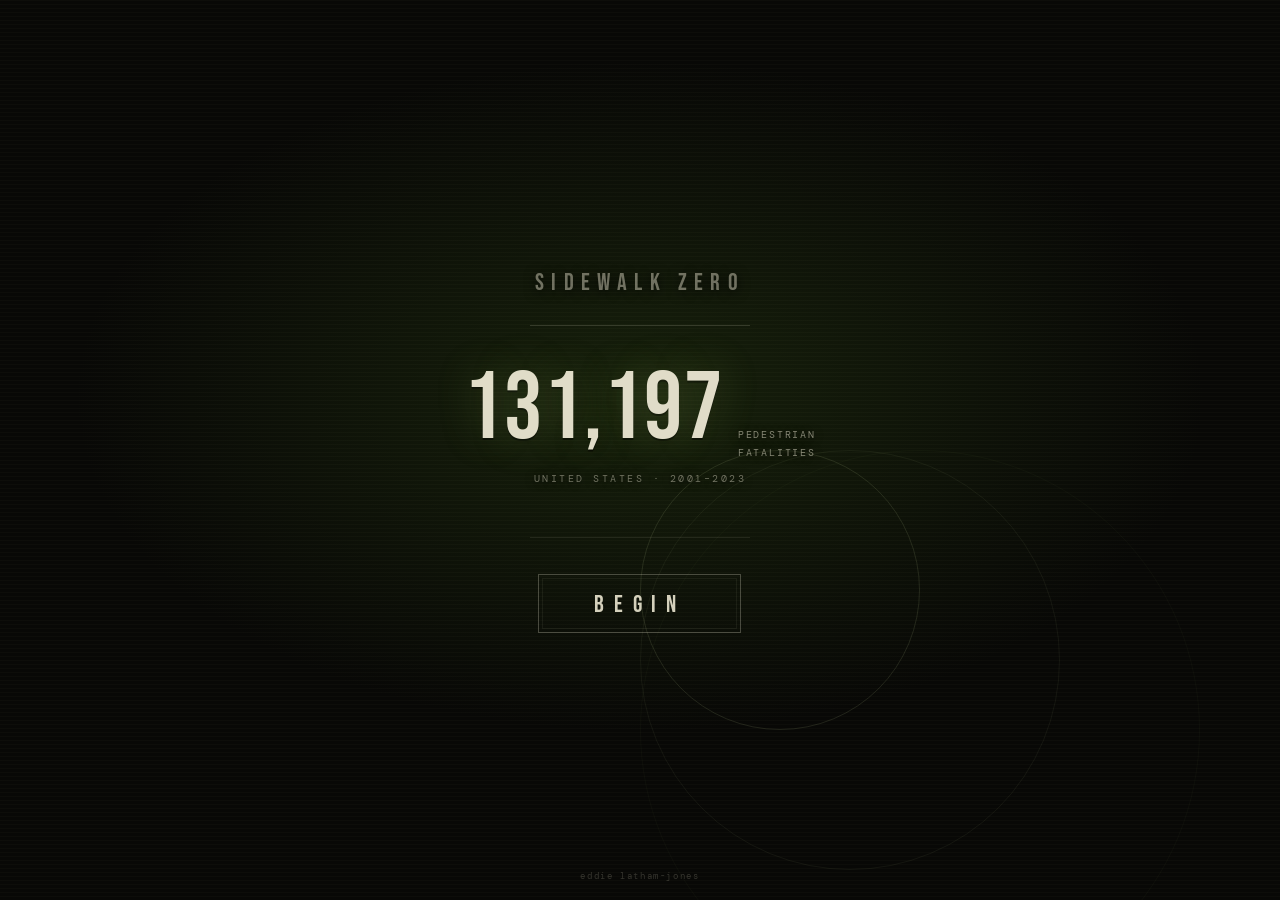
==== commit 2af66f48: "add unit tests for pure scoring/math functions Extracts distMeters, bearingTo, computeScore, scoreTo" ====
--- a/public/index.html
+++ b/public/index.html
@@ -176,6 +176,7 @@
 
   </div>
 
+  <script src="core.js?v=1"></script>
   <script src="app.js?v=9"></script>
   <script src="app-patch.js?v=9"></script>
 </body>
--- a/public/style.css
+++ b/public/style.css
@@ -12,6 +12,7 @@
   margin: 0;
   padding: 0;
 }
+[hidden] { display: none !important; }
 
 /* ── Base ───────────────────────────────────────────────────── */
 html, body {
@@ -304,6 +305,8 @@
   font-size: 24px;
   letter-spacing: 0.4em;
   -webkit-tap-highlight-color: transparent;
+  user-select: none;
+  -webkit-user-select: none;
 }
 .begin-fill {
   position: absolute;
